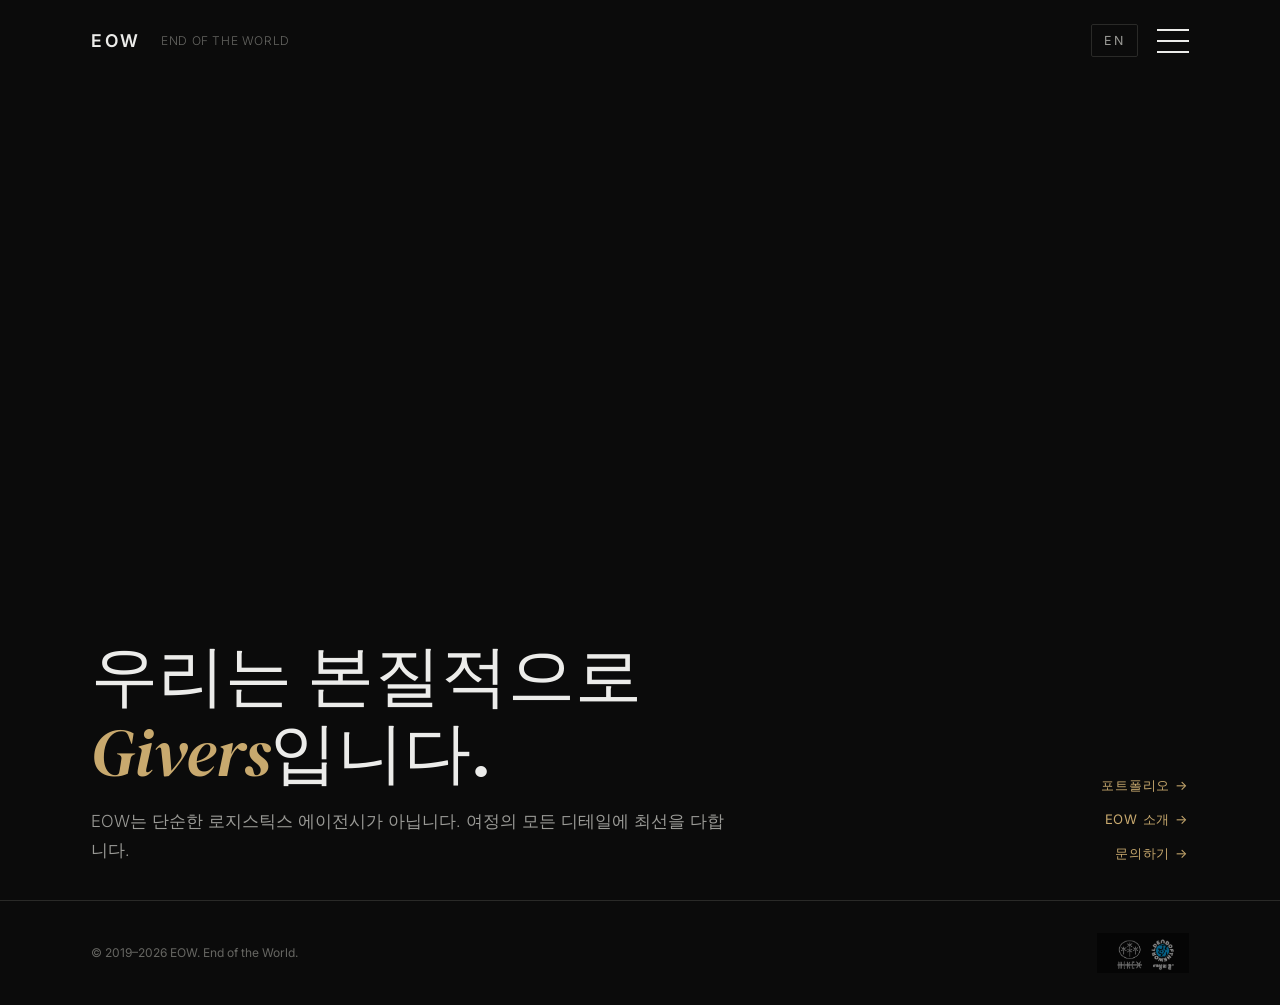
==== ko/index.html @ 1e6890e3 "Initial EOW website — 7-page multi-page static site - Landing with poster cursor trail effect - Abou" ====
<!DOCTYPE html>
<html lang="ko">
<head>
  <meta charset="UTF-8">
  <meta name="viewport" content="width=device-width, initial-scale=1.0">
  <title>EOW — 세상의 끝</title>
  <meta name="description" content="EOW는 서울 기반 글로벌 B2B 투어링 에이전시입니다. 아티스트의 글로벌 진출을 위한 Tour-as-a-Service.">
  <link rel="preconnect" href="https://fonts.googleapis.com">
  <link rel="preconnect" href="https://fonts.gstatic.com" crossorigin>
  <link href="https://fonts.googleapis.com/css2?family=DM+Serif+Display:ital@0;1&family=Inter:wght@300;400;500;600&display=swap" rel="stylesheet">
  <link rel="stylesheet" href="../css/style.css">
</head>
<body>

<header class="hd">
  <div class="c">
    <a href="/ko/" class="lo">EOW<span>End of the World</span></a>
    <div class="hdr">
      <a href="/" class="lb">EN</a>
      <button class="hb" id="menuBtn" aria-label="Menu"><span></span><span></span><span></span></button>
    </div>
  </div>
</header>

<div class="menu-ov" id="menuOv">
  <a href="/ko/about">소개</a>
  <a href="/ko/services">서비스</a>
  <a href="/ko/portfolio">포트폴리오</a>
  <a href="/ko/team">팀</a>
  <a href="/ko/partners">파트너</a>
  <a href="/ko/contact">연락</a>
  <div class="menu-sep"></div>
  <a href="https://zandarifesta.com/" target="_blank" class="menu-ext">Zandari Festa ↗</a>
</div>

<section class="hero" id="top">
  <div class="trail-container" id="trailContainer"></div>
  <div class="hero-bottom c">
    <div class="hero-text">
      <h1>우리는 본질적으로 <em>Givers</em>입니다.</h1>
      <p>EOW는 단순한 로지스틱스 에이전시가 아닙니다. 여정의 모든 디테일에 최선을 다합니다.</p>
    </div>
    <div class="hero-links">
      <a href="/ko/portfolio">포트폴리오 →</a>
      <a href="/ko/about">EOW 소개 →</a>
      <a href="/ko/contact">문의하기 →</a>
    </div>
  </div>
</section>

<footer class="ft">
  <div class="c">
    <div class="ftc">© 2019–2026 EOW. End of the World.</div>
    <div class="ft-logos">
      <img src="../images/logos/hike-eow-logos.png" alt="HIKE* × EOW" style="height:40px">
    </div>
  </div>
</footer>

<script src="../js/menu.js"></script>
<script src="../js/cursor-trail.js"></script>
</body>
</html>
---- css/style.css ----
/* ── EOW Global Styles ── */
*,*::before,*::after{margin:0;padding:0;box-sizing:border-box}
:root{--bg:#0b0b0b;--bgw:#111110;--sf:#181817;--bd:#2a2a28;--tx:#ececea;--ts:#9a9a96;--td:#666662;--ac:#c8a96e;--acs:rgba(200,169,110,0.1);--se:'DM Serif Display',Georgia,serif;--sa:'Inter',-apple-system,sans-serif;--mw:1200px;--g:clamp(1.5rem,4vw,4rem)}
html{scroll-behavior:smooth;-webkit-font-smoothing:antialiased}
body{font-family:var(--sa);background:var(--bg);color:var(--tx);line-height:1.6;overflow-x:hidden}
a{color:inherit;text-decoration:none}img{max-width:100%;display:block}
.c{max-width:var(--mw);margin:0 auto;padding:0 var(--g)}

/* ── Header ── */
.hd{position:fixed;top:0;left:0;right:0;z-index:100;padding:1.5rem 0}
.hd .c{display:flex;justify-content:space-between;align-items:center}
.lo{font-size:1.1rem;font-weight:600;letter-spacing:.15em;text-transform:uppercase;display:flex;align-items:center;gap:.75rem}
.lo img{height:36px;width:auto;filter:invert(1) brightness(2)}
.lo span{color:var(--td);font-weight:300;margin-left:.5rem;letter-spacing:.05em;font-size:.75rem}
.hdr{display:flex;align-items:center;gap:1.2rem}
.lb{font-size:.78rem;letter-spacing:.1em;padding:.35rem .8rem;border:1px solid var(--bd);background:transparent;color:var(--ts);cursor:pointer;border-radius:2px;transition:color .2s,border-color .2s;font-family:var(--sa)}
.lb:hover{color:var(--tx);border-color:var(--ts)}
.hb{width:32px;height:24px;cursor:pointer;display:flex;flex-direction:column;justify-content:space-between;background:none;border:none;padding:0;z-index:200}
.hb span{display:block;width:100%;height:2px;background:var(--tx);transition:transform .3s,opacity .3s}
.hb.open span:nth-child(1){transform:translateY(11px) rotate(45deg)}
.hb.open span:nth-child(2){opacity:0}
.hb.open span:nth-child(3){transform:translateY(-11px) rotate(-45deg)}

/* ── Menu Overlay ── */
.menu-ov{position:fixed;inset:0;background:rgba(11,11,11,.96);z-index:150;display:flex;flex-direction:column;align-items:center;justify-content:center;gap:2.5rem;opacity:0;pointer-events:none;transition:opacity .35s ease;backdrop-filter:blur(20px)}
.menu-ov.open{opacity:1;pointer-events:auto}
.menu-ov a{font-family:var(--se);font-size:clamp(2rem,5vw,3.5rem);color:var(--tx);transition:color .2s}
.menu-ov a:hover{color:var(--ac)}
.menu-ov .menu-sep{width:60px;height:1px;background:var(--bd)}
.menu-ov .menu-ext{font-family:var(--sa);font-size:1rem;color:var(--td);letter-spacing:.05em}
.menu-ov .menu-ext:hover{color:var(--ac)}

/* ── Hero (Landing Only) ── */
.hero{min-height:100vh;position:relative;overflow:hidden;display:flex;align-items:flex-end}
.trail-container{position:absolute;top:0;left:0;width:100%;height:100%;pointer-events:none;overflow:hidden;z-index:1}
.trail-img{position:absolute;width:clamp(160px,16vw,260px);height:auto;opacity:0;pointer-events:none;border-radius:3px;box-shadow:0 8px 40px rgba(0,0,0,.4);transition:opacity .6s ease-out,transform .6s ease-out}
.hero-bottom{position:relative;width:100%;padding:0 var(--g) 4vh;display:flex;justify-content:space-between;align-items:flex-end;gap:2rem;z-index:5}
.hero-text{max-width:640px}
.hero-text h1{font-family:var(--se);font-size:clamp(2.2rem,5.5vw,4.2rem);line-height:1.15;font-weight:400;margin-bottom:1rem}
.hero-text h1 em{font-style:italic;color:var(--ac)}
.hero-text p{font-size:clamp(.88rem,1.3vw,1.05rem);color:var(--ts);line-height:1.7;font-weight:300}
.hero-links{display:flex;flex-direction:column;align-items:flex-end;gap:.8rem;flex-shrink:0}
.hero-links a{font-size:.82rem;color:var(--ac);letter-spacing:.06em;transition:opacity .2s;white-space:nowrap}
.hero-links a:hover{opacity:.7}

/* ── Page Header (inner pages) ── */
.page-hero{padding:clamp(8rem,15vh,12rem) 0 clamp(4rem,8vh,6rem);background:var(--bg)}

/* ── Shared Section Styles ── */
.s{padding:clamp(5rem,10vh,8rem) 0}
.sl{font-size:.72rem;letter-spacing:.2em;text-transform:uppercase;color:var(--ac);margin-bottom:1.5rem;font-weight:500}
.sh{font-family:var(--se);font-size:clamp(2rem,4vw,3.2rem);line-height:1.2;max-width:700px;margin-bottom:1.5rem}
.sd{color:var(--ts);max-width:520px;line-height:1.75;font-weight:300;font-size:.95rem}

/* ── About ── */
.ab{background:var(--bgw)}
.abg{display:grid;grid-template-columns:1fr 1fr;gap:4rem;align-items:start}
.abr{padding-top:3rem}
.abq{font-family:var(--se);font-size:1.5rem;line-height:1.6;font-style:italic;border-left:2px solid var(--ac);padding-left:1.5rem;margin-bottom:2rem}
.abp{color:var(--ts);font-size:.9rem;line-height:1.8;font-weight:300}
.abn{display:flex;gap:3rem;margin-top:3rem;padding-top:2rem;border-top:1px solid var(--bd)}
.abnv{font-family:var(--se);font-size:1.8rem;color:var(--ac)}
.abnl{font-size:.72rem;color:var(--td);text-transform:uppercase;letter-spacing:.08em;margin-top:.2rem}

/* ── TaaS Banner ── */
.ta{background:var(--acs);border-top:1px solid rgba(200,169,110,.2);border-bottom:1px solid rgba(200,169,110,.2)}
.tai{display:grid;grid-template-columns:auto 1fr;gap:3rem;align-items:center}
.tab{font-family:var(--se);font-size:clamp(1.3rem,2.5vw,2rem);color:var(--ac);white-space:nowrap}
.tac{color:var(--ts);font-size:.92rem;line-height:1.7;font-weight:300}
.tac strong{color:var(--tx);font-weight:500}

/* ── Services Grid ── */
.svg{display:grid;grid-template-columns:repeat(3,1fr);gap:1px;background:var(--bd);margin-top:3rem}
.sv{background:var(--bg);padding:2.5rem;transition:background .3s;position:relative}
.sv:hover{background:var(--sf)}
.svn{font-family:var(--se);font-size:3rem;color:var(--bd);margin-bottom:1.5rem;line-height:1}
.svt{font-size:1.05rem;font-weight:500;margin-bottom:.75rem}
.svd{font-size:.85rem;color:var(--ts);line-height:1.7;font-weight:300}
.svtg{position:absolute;top:1.5rem;right:1.5rem;font-size:.65rem;text-transform:uppercase;letter-spacing:.1em;color:var(--ac);border:1px solid rgba(200,169,110,.3);padding:.2rem .5rem;border-radius:2px}

/* ── Portfolio Grid ── */
.pf{background:var(--bgw)}
.pft{display:flex;justify-content:space-between;align-items:flex-end;margin-bottom:3rem;flex-wrap:wrap;gap:1rem}
.pfl{font-size:.82rem;color:var(--ac);display:inline-flex;align-items:center;gap:.5rem;transition:gap .3s}
.pfl:hover{gap:.9rem}
.pfg{display:grid;grid-template-columns:repeat(auto-fill,minmax(340px,1fr));gap:1px;background:var(--bd)}
.pfc{background:var(--bg);padding:2rem 2rem 1.75rem;transition:background .3s}
.pfc:hover{background:var(--sf)}
.pfct{display:flex;justify-content:space-between;align-items:baseline;margin-bottom:.5rem}
.pfcy{font-family:var(--se);font-size:1rem;color:var(--td)}
.pfcp{font-size:.65rem;text-transform:uppercase;letter-spacing:.1em;color:var(--ac);border:1px solid rgba(200,169,110,.25);padding:.15rem .5rem;border-radius:2px}
.pfcn{font-size:1.15rem;font-weight:500;margin-bottom:.5rem}
.pfcs{font-size:.78rem;color:var(--td)}

/* ── Team Grid ── */
.tmg{display:grid;grid-template-columns:repeat(3,1fr);gap:1px;background:var(--bd);margin-top:3rem}
.tmc{background:var(--bg);padding:2.5rem}
.tmd{font-size:.7rem;letter-spacing:.15em;text-transform:uppercase;color:var(--ac);margin-bottom:1.5rem}
.tmn{font-family:var(--se);font-size:1.4rem;margin-bottom:.25rem}
.tmk{font-size:.85rem;color:var(--ts);margin-bottom:1rem}
.tmr{font-size:.8rem;color:var(--td);text-transform:uppercase;letter-spacing:.08em;margin-bottom:1.5rem}
.tmct{font-size:.82rem;color:var(--ts);line-height:2}
.tmct a{transition:color .2s}
.tmct a:hover{color:var(--ac)}

/* ── Partners ── */
.ptr-hero{display:grid;grid-template-columns:1fr 1fr;gap:4rem;align-items:center;margin-top:3rem}
.ptr-logo{max-width:280px}
.ptr-logo img{width:100%;filter:invert(1)}
.ptr-desc{color:var(--ts);font-size:.95rem;line-height:1.8;font-weight:300}
.ptr-desc h3{font-family:var(--se);font-size:1.6rem;color:var(--tx);margin-bottom:1rem}
.ptr-desc a{color:var(--ac);transition:opacity .2s}
.ptr-desc a:hover{opacity:.7}
.ptr-clients{margin-top:4rem;padding-top:3rem;border-top:1px solid var(--bd)}
.ptr-cat{margin-bottom:2rem}
.ptr-cat h4{font-size:.72rem;letter-spacing:.2em;text-transform:uppercase;color:var(--ac);margin-bottom:.75rem}
.ptr-cat p{color:var(--ts);font-size:.9rem;line-height:1.8;font-weight:300}

/* ── Contact ── */
.ct{background:var(--sf);text-align:center;padding:clamp(6rem,12vh,10rem) 0}
.cth{font-family:var(--se);font-size:clamp(2rem,4vw,3rem);margin-bottom:1rem}
.cts{color:var(--ts);font-size:.95rem;max-width:480px;margin:0 auto 3rem;line-height:1.7;font-weight:300}
.cte{display:inline-block;font-size:1.1rem;color:var(--ac);border-bottom:1px solid var(--ac);padding-bottom:.15rem;transition:opacity .2s}
.cte:hover{opacity:.7}

/* ── CTA Strip ── */
.cta-strip{padding:3rem 0;border-top:1px solid var(--bd);display:flex;justify-content:center;gap:3rem;flex-wrap:wrap}
.cta-strip a{font-size:.85rem;color:var(--ac);letter-spacing:.06em;transition:opacity .2s}
.cta-strip a:hover{opacity:.7}

/* ── Footer ── */
.ft{border-top:1px solid var(--bd);padding:2rem 0}
.ft .c{display:flex;justify-content:space-between;align-items:center}
.ftc{font-size:.75rem;color:var(--td)}
.ft-logos{display:flex;align-items:center;gap:1rem}
.ft-logos img{height:32px;width:auto;filter:invert(1);opacity:.5;transition:opacity .2s}
.ft-logos img:hover{opacity:.8}

/* ── Scroll Reveal ── */
.rv{opacity:0;transform:translateY(30px);transition:opacity .8s,transform .8s}
.rv.vi{opacity:1;transform:translateY(0)}

/* ── Responsive ── */
@media(max-width:900px){
  .abg{grid-template-columns:1fr;gap:2rem}.abr{padding-top:0}
  .svg{grid-template-columns:1fr}.tmg{grid-template-columns:1fr}
  .pfg{grid-template-columns:1fr}.tai{grid-template-columns:1fr;gap:1rem}
  .hero-bottom{flex-direction:column;align-items:flex-start}
  .hero-links{align-items:flex-start}
  .ptr-hero{grid-template-columns:1fr;gap:2rem}
  .ft .c{flex-direction:column;gap:1rem;text-align:center}
  .cta-strip{flex-direction:column;align-items:center;gap:1.5rem}
}
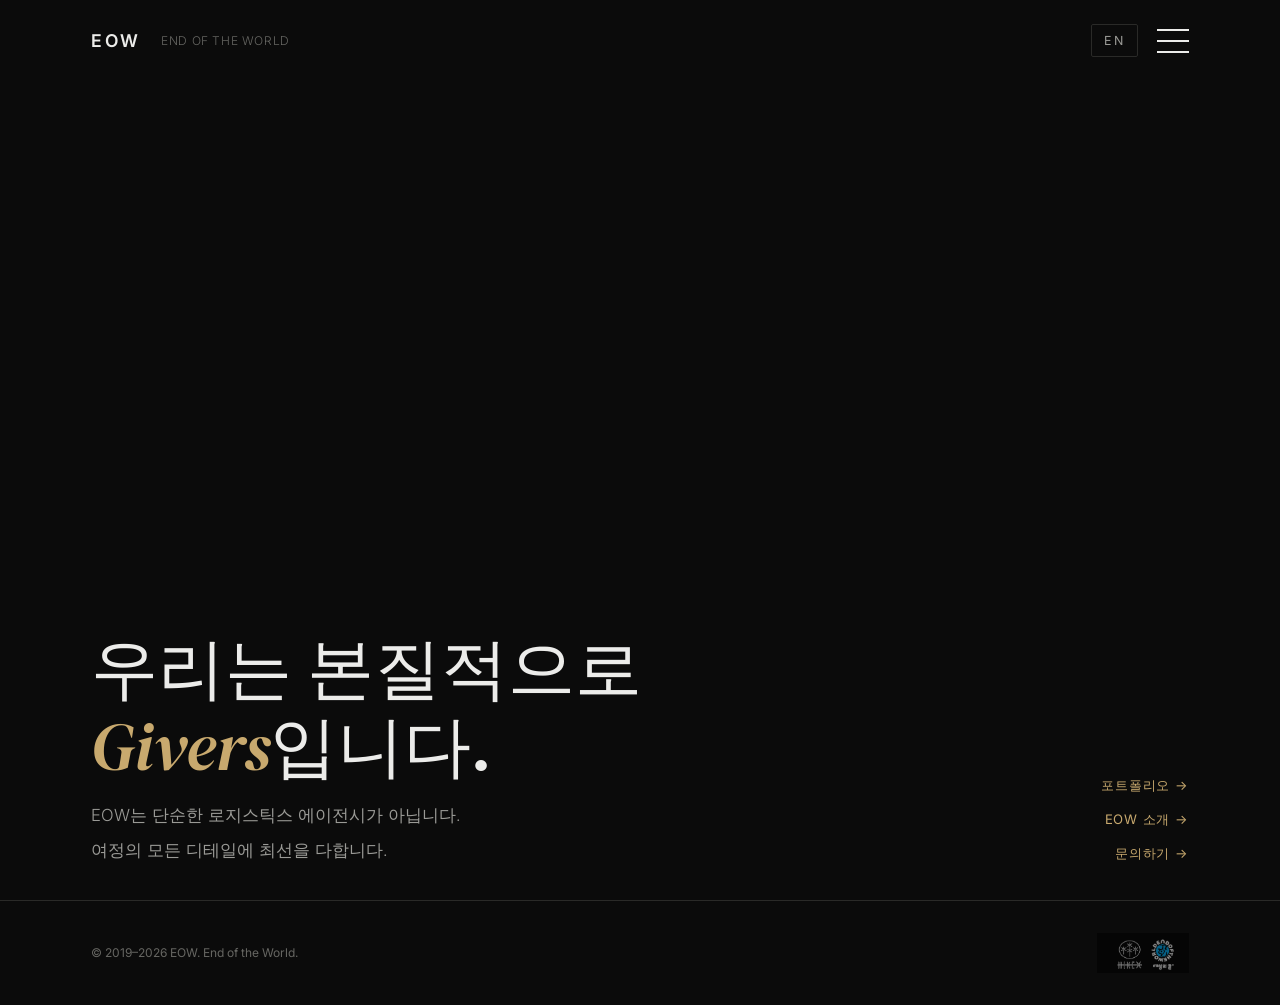
==== commit 306aa798: "Landing hero text: split into 3 clean lines Co-Authored-By: Claude Opus 4.6 <noreply@anthropic.com>" ====
--- a/ko/index.html
+++ b/ko/index.html
@@ -38,7 +38,8 @@
   <div class="hero-bottom c">
     <div class="hero-text">
       <h1>우리는 본질적으로 <em>Givers</em>입니다.</h1>
-      <p>EOW는 단순한 로지스틱스 에이전시가 아닙니다. 여정의 모든 디테일에 최선을 다합니다.</p>
+      <p>EOW는 단순한 로지스틱스 에이전시가 아닙니다.</p>
+      <p>여정의 모든 디테일에 최선을 다합니다.</p>
     </div>
     <div class="hero-links">
       <a href="/ko/portfolio">포트폴리오 →</a>
--- a/css/style.css
+++ b/css/style.css
@@ -38,7 +38,7 @@
 .hero-text{max-width:640px}
 .hero-text h1{font-family:var(--se);font-size:clamp(2.2rem,5.5vw,4.2rem);line-height:1.15;font-weight:400;margin-bottom:1rem}
 .hero-text h1 em{font-style:italic;color:var(--ac)}
-.hero-text p{font-size:clamp(.88rem,1.3vw,1.05rem);color:var(--ts);line-height:1.7;font-weight:300}
+.hero-text p{font-size:clamp(.88rem,1.3vw,1.05rem);color:var(--ts);line-height:1.7;font-weight:300;margin-top:.4rem}
 .hero-links{display:flex;flex-direction:column;align-items:flex-end;gap:.8rem;flex-shrink:0}
 .hero-links a{font-size:.82rem;color:var(--ac);letter-spacing:.06em;transition:opacity .2s;white-space:nowrap}
 .hero-links a:hover{opacity:.7}
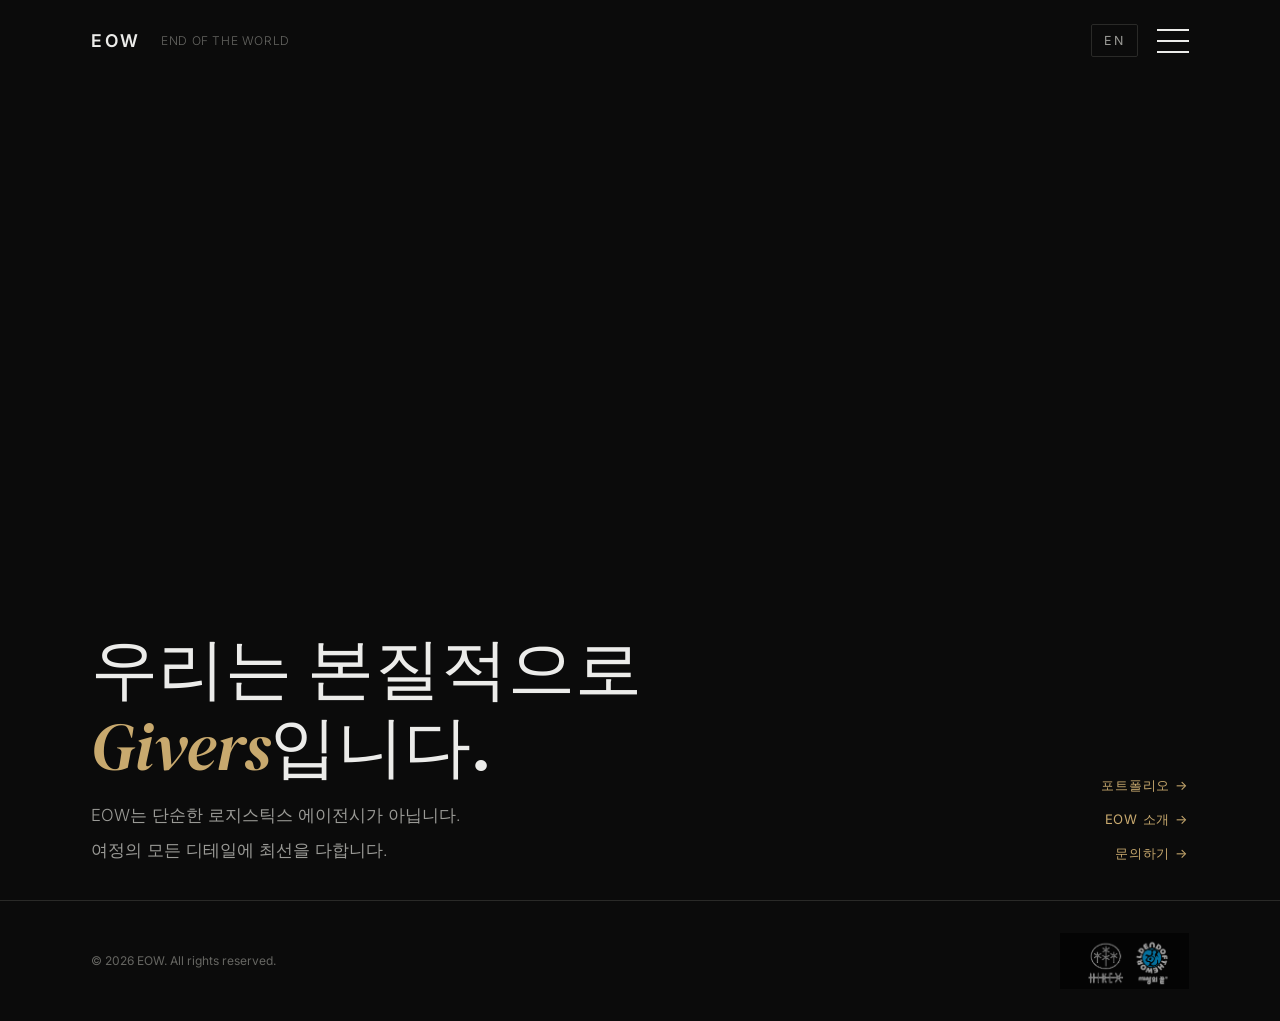
==== commit 8155673c: "Footer update + contact email change - Copyright: © 2026 EOW. All rights reserved. (industry standar" ====
--- a/ko/index.html
+++ b/ko/index.html
@@ -51,9 +51,9 @@
 
 <footer class="ft">
   <div class="c">
-    <div class="ftc">© 2019–2026 EOW. End of the World.</div>
+    <div class="ftc">© 2026 EOW. All rights reserved.</div>
     <div class="ft-logos">
-      <img src="../images/logos/hike-eow-logos.png" alt="HIKE* × EOW" style="height:40px">
+      <img src="../images/logos/hike-eow-logos.png" alt="HIKE* × EOW" style="height:56px">
     </div>
   </div>
 </footer>
--- a/css/style.css
+++ b/css/style.css
@@ -133,8 +133,8 @@
 .ft .c{display:flex;justify-content:space-between;align-items:center}
 .ftc{font-size:.75rem;color:var(--td)}
 .ft-logos{display:flex;align-items:center;gap:1rem}
-.ft-logos img{height:32px;width:auto;filter:invert(1);opacity:.5;transition:opacity .2s}
-.ft-logos img:hover{opacity:.8}
+.ft-logos img{height:56px;width:auto;filter:invert(1);opacity:.6;transition:opacity .2s}
+.ft-logos img:hover{opacity:.9}
 
 /* ── Scroll Reveal ── */
 .rv{opacity:0;transform:translateY(30px);transition:opacity .8s,transform .8s}
